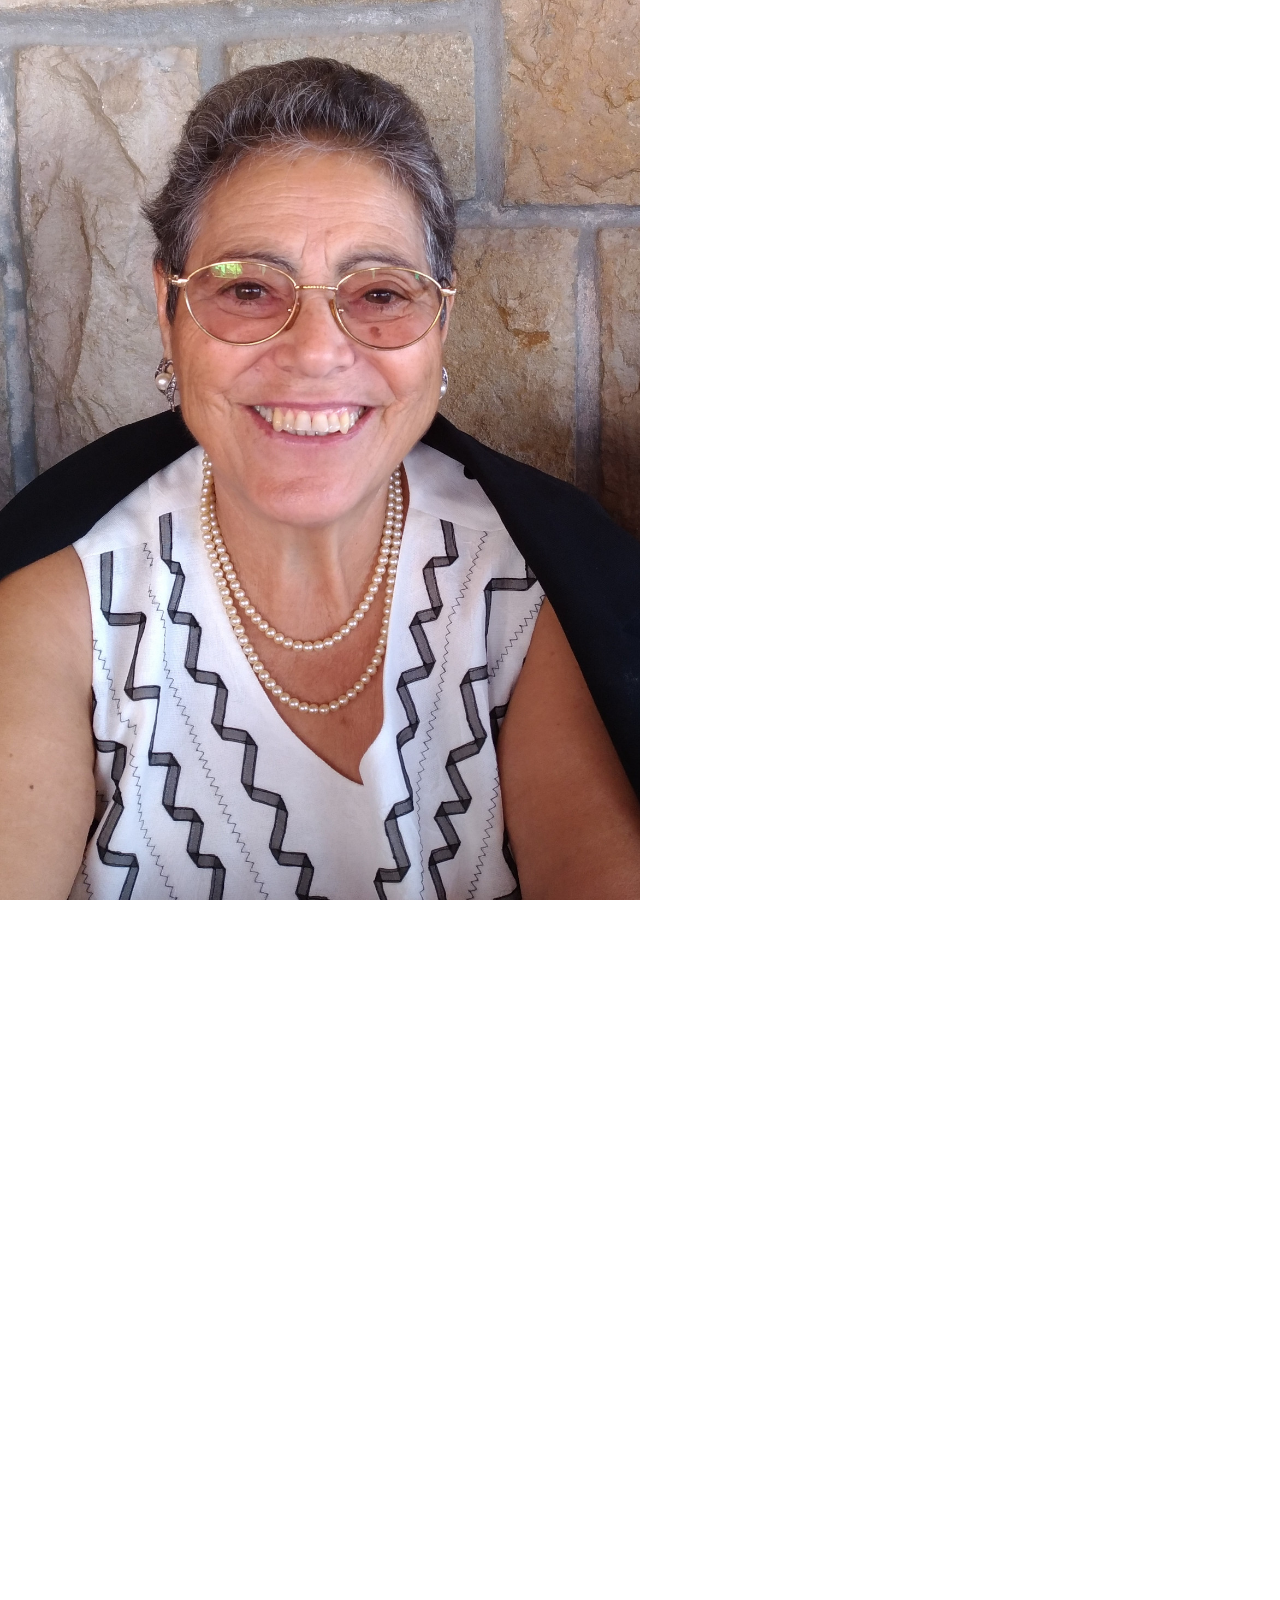
==== artistprofile/index.html @ 8000c282 "added artist profile" ====
<!doctype html>

<html lang="en">
   
   
    <head>
       
       
        <!-- META -->
        <meta charset="utf-8">
        <meta name="robots" content="noodp">
        <meta name="viewport" content="width=device-width, initial-scale=1, maximum-scale=1, user-scalable=no">
       
        <!-- PAGE TITLE -->
        <title>Lucinda  - Identity</title>
       
        <!-- FAVICON -->
        <link rel="shortcut icon" href="assets/img/favicon.png">
       
        <!-- FONTS -->
        <link href="https://fonts.googleapis.com/css?family=Abril+Fatface%7CArapey&amp;subset=latin-ext" rel="stylesheet">
       
        <!-- STYLESHEETS -->
        <link rel="stylesheet" type="text/css" href="assets/css/plugins.css">
        <link rel="stylesheet" type="text/css" href="assets/css/main.css">
        
        
    </head>

   
    <body>
    
       
        <!-- PRELOADER -->
        <div class="preloader">
           
            <div class="spinner"></div>
            
        </div>
        <!-- /PRELOADER -->
    
        
        <!-- IMAGE CONTAINER -->
        <div class="image-container">
           
            <div class="background-img"></div>

        </div>
        <!-- /IMAGE CONTAINER -->


        <!-- CONTENT AREA -->
        <div class="content-area">


            <!-- CONTENT AREA INNER --> 
            <div class="content-area-inner">


                <!-- INTRO -->
                <section id="intro">


                    <!-- CONTAINER MID -->
                    <div class="container-mid">

                       
                        <!-- ANIMATION CONTAINER -->
                        <div class="animation-container animation-fade-down" data-animation-delay="0">
                        
                            <h1>I’m Lucinda Branco,</h1>
                        
                        </div>
                        <!-- /ANIMATION CONTAINER -->
                        
                        
                        <!-- ANIMATION CONTAINER -->
                        <div class="animation-container animation-fade-left" data-animation-delay="300">
                           
                            <p class="subline">Lorem ipsum dolor sit amet, consectetur adipiscing elit. Nunc condimentum lacinia molestie. Phasellus vehicula ornare odio, blandit commodo nisl dapibus vel. Sed vel fermentum elit.</p>
                            
                        </div>
                        <!-- /ANIMATION CONTAINER -->
                        
                        
                        <!-- ANIMATION CONTAINER -->
                        <div class="animation-container animation-fade-up" data-animation-delay="600">
                           
                            <a href="#about" class="smooth-scroll">Learn More<i class="fa fa-angle-down" aria-hidden="true"></i></a>
                            
                        </div>
                        <!-- /ANIMATION CONTAINER -->


                    </div>
                    <!-- /CONTAINER MID -->


                </section>
                <!-- /INTRO -->


                <!-- ABOUT -->
                <section id="about">


                    <h3 class="headline scroll-animated-from-right">Why I can help you.</h3>
                    
                    <p class="scroll-animated-from-right">Lorem ipsum dolor sit amet, consectetur adipiscing elit. Etiam semper faucibus eros, quis imperdiet sapien. Nam sodales nec risus nec interdum. Proin lobortis, ex condimentum ultricies eleifend, nisl nunc sollicitudin odio, eget egestas est turpis et metus. In non ligula quis mauris rutrum porta.</p>

                    <p class="scroll-animated-from-right">Duis consectetur massa sit amet nibh rhoncus, at pharetra ligula aliquet. Ut ac velit vestibulum, eleifend diam ut, malesuada nisi. Sed vel felis vitae diam luctus commodo. Nunc ipsum est, vulputate id orci ac, luctus consectetur sapien.</p>


                </section>
                <!-- /ABOUT -->
                
                
            
                
                
                <!-- WORK -->
                <section id="work">


                    
                    
                    
                    <!-- SHOWCASE -->
                    <div class="showcase">
                       
                       
                        <!-- ITEM -->
                        
                          
                          

                    
                    
         
                   
                 
                
                
                <!-- FOOTER -->
                <section id="footer">
                
                   
                    <!-- SOCIAL ICONS -->
                    <ul class="social-icons scroll-animated-from-right">
                       
                       
                     
						
				
                   		<li><a href="https://lucinda.branconet.com/" class=""><span class="label">Home</span></a></li>
							<li><a href="mailto:lucindabranco2016@gmail.com" class=""><span class="label">Email</span></a></li>							
							<li><a href="https://social.branconet.com/" class=""><span class="label">Dev</span></a></li>
                        
                        
                    </ul>
                    <!-- /SOCIAL ICONS -->
                    

                    <p class="scroll-animated-from-right">© lucinda.branconet.com | @branconet.com


                </section>
                <!-- /FOOTER -->


            </div>
            <!-- /CONTENT AREA INNER -->


        </div>
        <!-- /CONTENT AREA -->
        
        
        <!-- JAVASCRIPTS -->
        <script type="text/javascript" src="assets/js/plugins.js"></script>
        <script type="text/javascript" src="assets/js/main.js"></script>
   
   
    </body> 
    
    
</html>
---- artistprofile/assets/css/main.css ----
/******************************************************************


	------------------------
	-- TABLE OF CONTENTS --
	------------------------
	
	--  01. Basic
	--  02. Preloader
    --  03. Image Container
    --  04. Content Area
    --  05. Content Area --> Intro
    --  06. Content Area --> About
    --  07. Content Area --> Service
    --  08. Content Area --> Work
    --  09. Content Area --> Contact
    --  10. Content Area --> Footer
 
 
 ******************************************************************/




/** 1. Basic
*******************************************************************/

html
{
    font-size: 10px;
}

body
{
    font-family: 'Arapey', serif;
    font-weight: 300;
    font-style: normal;

    color: #000;
    background: #fff;

    -webkit-font-smoothing: antialiased;
}

h1,
h2,
h3,
h4,
h5,
h6
{
    font-family: 'Abril Fatface', cursive;
    font-weight: normal;

    letter-spacing: .05em;

    color: #000;;
}

h1
{
    font-size: 4.4rem;
}

h2
{
    font-size: 3.9rem;
}

h3
{
    font-size: 3.4rem;
}

h4
{
    font-size: 2.9rem;
}

h5
{
    font-size: 2.4rem;
}

h6
{
    font-size: 1.9rem;
}

p
{
    font-size: 1.8rem;
}

a,
a:hover,
a:focus
{
    cursor: pointer;
    -webkit-transition: all 300ms ease;
         -o-transition: all 300ms ease;
            transition: all 300ms ease;
    text-decoration: none;
}

a:hover
{
    color: #111;
}

@media (max-width:600px)
{
    html
    {
        font-size: 8px;
    }
}

@media (max-width:500px)
{
    html
    {
        font-size: 7px;
    }
}



/** 2. Preloader
*******************************************************************/

.preloader
{
    position: fixed;
    z-index: 100000;
    bottom: 0;
    left: 0;

    overflow: hidden;

    width: 100%;
    height: 100%;

    background: #fff;
}

.preloader.hide-preloader
{
    height: 0;
    
    -webkit-transition: .7s ease .3s;
         -o-transition: .7s ease .3s;
            transition: .7s ease .3s;
}

.preloader .spinner
{
    position: absolute;
    top: 50%;
    left: 50%;

    display: block;

    width: 50px;
    height: 50px;
    margin-top: -25px;
    margin-left: -25px;

    -webkit-animation: spinner-pulse .6s infinite ease-in-out;
            animation: spinner-pulse .6s infinite ease-in-out;
    text-align: center;

    opacity: 1;
    border-radius: 100%;
    background-color: #111;
}

.preloader.hide-preloader .spinner
{
    opacity: 0;
    
    -webkit-transition: .3s ease;
         -o-transition: .3s ease;
            transition: .3s ease;
}

@-webkit-keyframes spinner-pulse
{
    0%
    {
        -webkit-transform: scale(0);
    }
    100%
    {
        -webkit-transform: scale(1.0);

        opacity: 0;
    }
}

@keyframes spinner-pulse
{
    0%
    {
        -webkit-transform: scale(0);
                transform: scale(0);
    }
    100%
    {
        -webkit-transform: scale(1.0);
                transform: scale(1.0);

        opacity: 0;
    }
}



/** 3. Image Container
*******************************************************************/

.image-container
{
    position: fixed;
    z-index: 10;
    top: 0;
    left: 0;

    width: 50%;
    height: 100%;
}

.image-container .background-img
{
    position: absolute;
    z-index: 1;
    top: 0;
    left: 0;

    width: 100%;
    height: 100%;

    -webkit-transition: opacity 1s ease;
         -o-transition: opacity 1s ease;
            transition: opacity 1s ease;

    background: url(../img/background.jpg);
    background-repeat: no-repeat;
    background-size: cover;
}

@media (max-width:1200px)
{
    .image-container
    {
        position: relative;
        z-index: 10;
        top: 0;
        left: 0;

        width: 100%;
        height: 100vh;
    }
}



/** 4. Content Area
*******************************************************************/

.content-area
{
    position: relative;
    left: 0;

    width: 100%;
}

.content-area .content-area-inner
{
    position: relative;
    left: 50%;
    
    width: 50%;
    padding: 0 20px;
    overflow-x: hidden;
}

.content-area .content-area-inner section
{
    max-width: 520px;
    margin: 0 auto 18vh auto;
}

.content-area .content-area-inner section:last-child
{
    margin-bottom: 10vh;
}

.content-area .content-area-inner section h3.headline
{
    margin-bottom: 1.2em;
}

@media (max-width:1200px)
{
    .content-area .content-area-inner
    {
        left: 0;

        width: 100%;
        padding: 0 20px;
    }
}



/** 5. Content Area --> Intro
*******************************************************************/


#intro
{
    position: relative;

    height: 100vh;
    margin-bottom: 0;
}

#intro .container-mid
{
    position: absolute;
    top: 50%;

    width: 100%;

    -webkit-transform: translateY(-50%);
        -ms-transform: translateY(-50%);
            transform: translateY(-50%);
}

#intro .container-mid p.subline
{
    font-size: 2.2rem;
    line-height: 1.6em;

    margin-top: 2em;
    margin-bottom: 2.2em;
}

#intro .container-mid a
{
    font-size: 2.4rem;
    line-height: 2.92em;

    position: relative;

    display: inline-block;
    overflow: hidden;

    padding: 0 2.6em;

    -webkit-transition: .2s ease;
         -o-transition: .2s ease;
            transition: .2s ease;

    color: #fff;
    border-radius: 100px;
    background: none;
}

#intro .container-mid a:before
{
    position: absolute;
    z-index: -1;
    top: 0;
    left: 0;

    width: 100%;
    height: 100%;

    content: '';

    border-radius: 100px;
    background: #111;
}

#intro .container-mid a:after
{
    position: absolute;
    z-index: -1;
    top: 0;
    left: 0;

    width: 0;
    height: 100%;

    content: '';
    -webkit-transition: .2s ease;
         -o-transition: .2s ease;
            transition: .2s ease;

    background: #008aff;
}

#intro .container-mid a:hover:after
{
    width: 100%;
}

#intro .container-mid a i
{
    font-size: .85em;

    margin-left: .7em;
}

#intro .animation-container
{
    -webkit-transition: .5s ease;
         -o-transition: .5s ease;
            transition: .5s ease;
}

#intro .animation-container.animation-fade
{
    opacity: 0;
}

#intro .animation-container.animation-fade.run-animation
{
    opacity: 1;
}

#intro .animation-container.animation-fade-up
{
    -webkit-transform: translateY(10vh);
        -ms-transform: translateY(10vh);
            transform: translateY(10vh);

    opacity: 0;
}

#intro .animation-container.animation-fade-up.run-animation
{
    -webkit-transform: translateY(0);
        -ms-transform: translateY(0);
            transform: translateY(0);

    opacity: 1;
}

#intro .animation-container.animation-fade-down
{
    -webkit-transform: translateY(-10vh);
        -ms-transform: translateY(-10vh);
            transform: translateY(-10vh);

    opacity: 0;
}

#intro .animation-container.animation-fade-down.run-animation
{
    -webkit-transform: translateY(0);
        -ms-transform: translateY(0);
            transform: translateY(0);

    opacity: 1;
}

#intro .animation-container.animation-fade-left
{
    -webkit-transform: translateX(10vh);
        -ms-transform: translateX(10vh);
            transform: translateX(10vh);

    opacity: 0;
}

#intro .animation-container.animation-fade-left.run-animation
{
    -webkit-transform: translateX(0);
        -ms-transform: translateX(0);
            transform: translateX(0);

    opacity: 1;
}

#intro .animation-container.animation-fade-right
{
    -webkit-transform: translateX(-10vh);
        -ms-transform: translateX(-10vh);
            transform: translateX(-10vh);

    opacity: 0;
}

#intro .animation-container.animation-fade-right.run-animation
{
    -webkit-transform: translateX(0);
        -ms-transform: translateX(0);
            transform: translateX(0);

    opacity: 1;
}

@media (max-width:1200px)
{
    #intro
    {
        height: auto;
    }

    #intro .container-mid
    {
        position: relative;
        top: 0;

        margin: 15vh 0;

        -webkit-transform: translate(0);
            -ms-transform: translate(0);
                transform: translate(0);
    }
}



/** 6. Content Area --> About
*******************************************************************/

#about p
{
    line-height: 1.5em;

    margin-bottom: 2em;
}

#about p:last-child
{
    margin-bottom: 0;
}



/** 7. Content Area --> Service
*******************************************************************/

#service .services-list
{
    margin-bottom: 0;
    padding: 0;

    list-style: none;
}

#service .services-list li
{
    font-size: 2.4rem;
    line-height: 3.4em;
}

#service .services-list li i
{
    font-size: 2rem;
    line-height: 3em;

    width: 3em;
    height: 3em;
    margin-right: 1.5em;

    text-align: center;

    color: #fff;
    border-radius: 100px;
    background: #111;
}



/** 8. Content Area --> Work
*******************************************************************/

#work .showcase .item
{
    position: relative;

    overflow: hidden;

    width: 100%;
    height: 24rem;
    margin: 0;
    margin-bottom: 6vh;

    cursor: pointer;

    border-radius: 3rem;
    background: #111;
}

#work .showcase .item:last-child
{
    margin-bottom: 0;
}

#work .showcase .item .info
{
    position: absolute;
    z-index: 100;
    top: 0;
    left: 0;

    width: 0;
    height: 100%;

    -webkit-transition: .25s ease;
         -o-transition: .25s ease;
            transition: .25s ease;

    color: #fff;
    background: #008aff;
}

#work .showcase .item:hover .info
{
    width: 100%;
}

#work .showcase .item .info .container-mid
{
    position: absolute;
    top: 50%;
    left: 0;

    width: 100%;
    padding: 0 6rem;

    -webkit-transform: translateY(-50%);
        -ms-transform: translateY(-50%);
            transform: translateY(-50%);
}

#work .showcase .item .info .container-mid h5
{
    -webkit-transform: translateX(4vh);
        -ms-transform: translateX(4vh);
            transform: translateX(4vh);

    opacity: 0;
    color: #fff;
}

#work .showcase .item:hover .info .container-mid h5
{
    -webkit-transition: .2s ease .2s;
         -o-transition: .2s ease .2s;
            transition: .2s ease .2s;
    -webkit-transform: translateX(0);
        -ms-transform: translateX(0);
            transform: translateX(0);

    opacity: 1;
}

#work .showcase .item .info .container-mid p
{
    position: relative;

    padding-left: 2.7rem;

    -webkit-transform: translateX(4vh);
        -ms-transform: translateX(4vh);
            transform: translateX(4vh);
    letter-spacing: .025em;

    opacity: 0;
}

#work .showcase .item:hover .info .container-mid p
{
    -webkit-transition: .2s ease .3s;
         -o-transition: .2s ease .3s;
            transition: .2s ease .3s;
    -webkit-transform: translateX(0);
        -ms-transform: translateX(0);
            transform: translateX(0);

    opacity: 1;
}

#work .showcase .item .info .container-mid p:before
{
    position: absolute;
    top: 50%;
    left: 0;

    width: 1.1em;
    height: 1px;

    content: '';
    -webkit-transform: translateY(-50%);
        -ms-transform: translateY(-50%);
            transform: translateY(-50%);

    background: #fff;
}

#work .showcase .item .background-image
{
    position: absolute;
    top: 0;
    left: 0;

    width: 100%;
    height: 100%;

    background-repeat: no-repeat;
    background-position: center;
    background-size: cover;
}

.featherlight .featherlight-content
{
    max-height: 95%;
    padding: 0;

    border-bottom: 0;
}

.featherlight .featherlight-content  .featherlight-close-icon
{
    font-size: 2.4rem;
    line-height: 1em;

    top: .5em;
    right: .5em;

    width: 1em;

    outline: none !important;
}

.featherlight .featherlight-content .work-lightbox
{
    max-width: 1000px;
    padding: 6vh;

    text-align: center;
}

.featherlight .featherlight-content .work-lightbox img
{
    margin: 0 auto 4vh auto;
}

.featherlight .featherlight-content .work-lightbox p.subline
{
    margin-bottom: 1em;

    letter-spacing: .025em;
}

.featherlight .featherlight-content .work-lightbox p
{
    max-width: 520px;
    margin: 0 auto;
}



/** 9. Content Area --> Contact
*******************************************************************/

#contact .contact-list
{
    margin-bottom: 3.4em;
    padding: 0;

    list-style: none;
}

#contact .contact-list li
{
    font-size: 2.4rem;
    line-height: 2.4em;
}

#contact .contact-list li i
{
    line-height: 1.2em;

    width: 1.2em;
    height: 1.2em;
    margin-right: 1em;

    text-align: center;

    border-radius: 100px;
}

#contact #contact-form
{
    position: relative;
}

#contact #contact-form .fhp-input
{
    display: none;

    pointer-events: none;

    opacity: 0;
}

#contact #contact-form input,
#contact #contact-form textarea,
#contact #contact-form button
{
    font-size: 2rem;

    margin-bottom: 3.4vh;

    -webkit-transition: .4s ease;
         -o-transition: .4s ease;
            transition: .4s ease;

    color: #fff;
    border: none !important;
    border-radius: 34px;
    outline: none !important;
    background: #111;
    -webkit-box-shadow: none !important;
            box-shadow: none !important;
}

#contact #contact-form.success input,
#contact #contact-form.success textarea,
#contact #contact-form.success button
{
    line-height: 0;

    height: 0;
    margin: 0;
    padding: 0;

    opacity: 0;
}

#contact #contact-form input::-webkit-input-placeholder,
#contact #contact-form textarea::-webkit-input-placeholder
{
    color: #fff;
}

#contact #contact-form input:-ms-input-placeholder,
#contact #contact-form textarea:-ms-input-placeholder
{
    color: #fff;
}

#contact #contact-form input::placeholder,
#contact #contact-form textarea::placeholder
{
    color: #fff;
}

#contact #contact-form input.error,
#contact #contact-form textarea.error
{
    background: red;
}

#contact #contact-form input
{
    line-height: 3.2em;

    height: 3.2em;
    padding-right: 1.6em;
    padding-left: 1.6em;
}

#contact #contact-form textarea
{
    line-height: 1.7em;

    height: 8em;
    padding-top: .7em;
    padding-right: 1.6em;
    padding-left: 1.6em;
}

#contact #contact-form button
{
    line-height: 3.2em;

    position: relative;

    display: inline-block;
    overflow: hidden;

    width: auto;
    height: 3.2em;
    margin-bottom: 0;
    padding: 0 3.6em;

    background: none !important;
}

#contact #contact-form button:before
{
    position: absolute;
    z-index: -1;
    top: 0;
    left: 0;

    width: 100%;
    height: 100%;

    content: '';

    border-radius: 100px;
    background: #111;
}

#contact #contact-form button:after
{
    position: absolute;
    z-index: -1;
    top: 0;
    left: 0;

    width: 0;
    height: 100%;

    content: '';
    -webkit-transition: .2s ease;
         -o-transition: .2s ease;
            transition: .2s ease;

    background: #008aff;
}

#contact #contact-form button:hover:after
{
    width: 100%;
}

#contact #contact-form .success-message
{
    font-size: 2rem;
    line-height: 0;

    position: relative;
    bottom: 0;
    left: 0;

    height: 0;
    margin-top: -1.6em;
    padding: 0 2em;

    -webkit-transition: .2s ease;
         -o-transition: .2s ease;
            transition: .2s ease;
    pointer-events: none;

    opacity: 0;
    color: #fff;
    border-radius: 3em;
    background: limegreen;
}

#contact #contact-form.success .success-message
{
    line-height: 6em;

    height: 6em;

    pointer-events: all;

    opacity: 1;
}



/** 10. Content Area --> Footer
*******************************************************************/

#footer .social-icons
{
    padding: 0;

    list-style: none;
}

#footer .social-icons li
{
    font-size: 2rem;
    line-height: 3em;

    position: relative;

    display: inline-block;
    overflow: hidden;

    width: 3em;
    height: 3em;
    margin: 0;
    margin-right: 1em;

    text-align: center;

    color: #fff;
    border-radius: 100%;
    background: none;
}

#footer .social-icons li:before
{
    position: absolute;
    z-index: -1;
    top: 0;
    left: 0;

    width: 100%;
    height: 100%;

    content: '';

    border-radius: 100px;
    background: #111;
}

#footer .social-icons li:after
{
    position: absolute;
    z-index: -1;
    top: 0;
    left: 0;

    width: 0;
    height: 100%;

    content: '';
    -webkit-transition: .2s ease;
         -o-transition: .2s ease;
            transition: .2s ease;

    background: #008aff;
}

#footer .social-icons li:hover:after
{
    width: 100%;
}

#footer .social-icons li a
{
    font-size: inherit;

    display: block;

    color: #fff;
    border: none;
}

#footer p
{
    margin-top: 1.6em;
}

#footer p a
{
    color: #000;
    border-bottom: 1px solid #111;
}
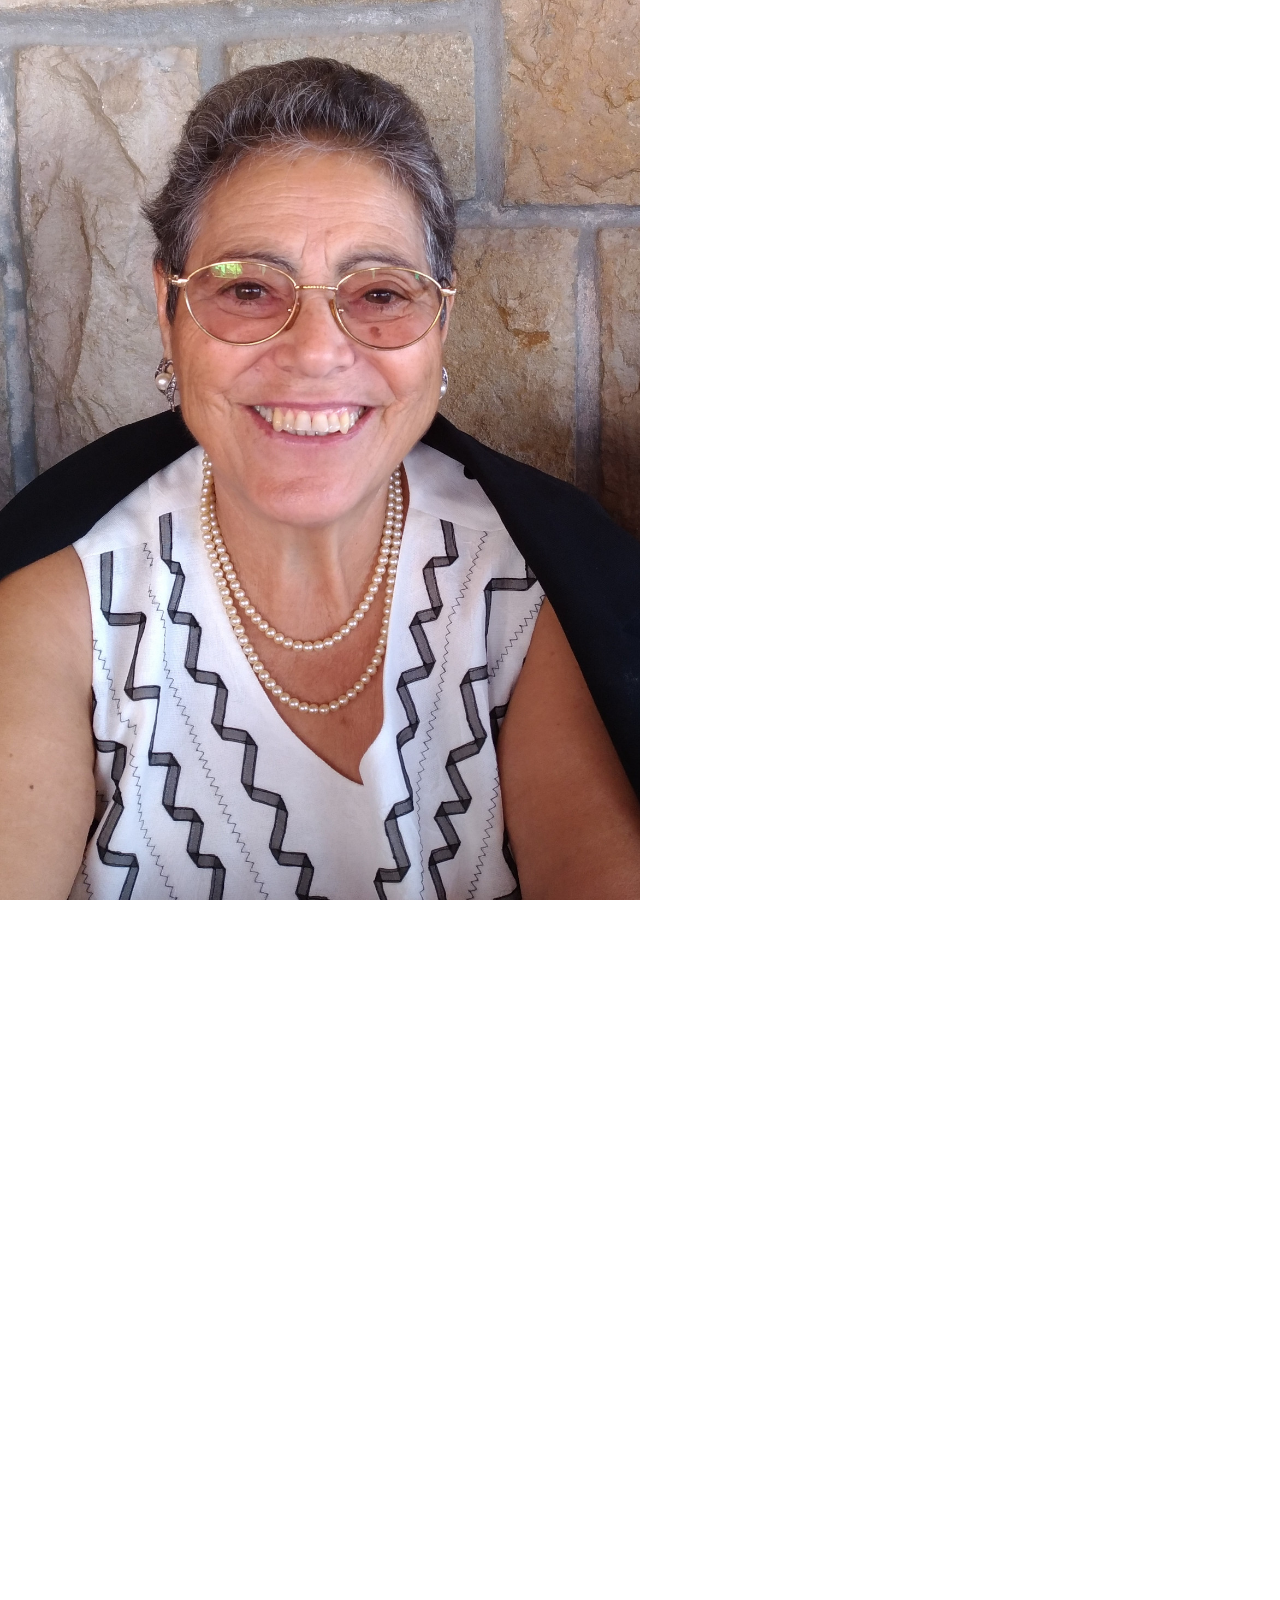
==== commit 9fe22b4e: "" ====
--- a/artistprofile/index.html
+++ b/artistprofile/index.html
@@ -77,8 +77,10 @@
                         <!-- ANIMATION CONTAINER -->
                         <div class="animation-container animation-fade-left" data-animation-delay="300">
                            
-                            <p class="subline">Lorem ipsum dolor sit amet, consectetur adipiscing elit. Nunc condimentum lacinia molestie. Phasellus vehicula ornare odio, blandit commodo nisl dapibus vel. Sed vel fermentum elit.</p>
-                            
+                            <p class="subline">My ancestors are from a cluster of towns in the interior of central Portugal (between Coimbra and Castelo Branco), but I am actually a native of Lisbon ("alfacinha"). I only discovered my artistic gift late in life. Before that I lived and worked in Portugal, in Germany and in Canada. Soon after our move to Canada my husband and I started a business and worked arduously to grow our single supermarket location until "retiring" to sunny Portugal. This change finally gave me the time and opportunity to do something different ...and it was soon after my return to Portugal that I dove into exploring this new-found attraction for the arts.</p>
+                            <p class="subline"> As was the case with many girls of my generation I was indoctrinated early on to the traditional crafts of quilting and creating delicate lace projects, but in my adult years I preferred to spend the rare free moments I had reading classical novels and romances. Still, this was a far cry from the art of painting!</p>
+                            <p class="subline"> To the chagrin of my family (because they loved and love to see the works I created), my passion for paitning waned with the onset of my husband's illness and lasted for 21 continuous years. But, interestingly, the "artist" in me didn't completely disappear ...I have returned to my craft roots, albeit different crafts from those I learned as a girl. My latest pastime is creating jewellery and my family tells me the artist still lives within me, in that (they say) I have an eye for colors, patterns and designs!</p>
+
                         </div>
                         <!-- /ANIMATION CONTAINER -->
                         
@@ -104,11 +106,11 @@
                 <section id="about">
 
 
-                    <h3 class="headline scroll-animated-from-right">Why I can help you.</h3>
+                    <h3 class="headline scroll-animated-from-right">About my painting...</h3>
                     
-                    <p class="scroll-animated-from-right">Lorem ipsum dolor sit amet, consectetur adipiscing elit. Etiam semper faucibus eros, quis imperdiet sapien. Nam sodales nec risus nec interdum. Proin lobortis, ex condimentum ultricies eleifend, nisl nunc sollicitudin odio, eget egestas est turpis et metus. In non ligula quis mauris rutrum porta.</p>
+                    <p class="scroll-animated-from-right">When the desire to learn to paint suddenly arose I understood that I needed to learn from a professional. I sought out a teacher in the cultural hub that is Cascais (a stretch of ocean coast outside of Lisbon) and, along with other aspiring painters, was tutored and coached in oils, watercolours and even in decorating tiles. The learning curve through the tutoring started to plateau after a year and a half and I naturally transitioned to the self-taught and experimentation process.</p>
 
-                    <p class="scroll-animated-from-right">Duis consectetur massa sit amet nibh rhoncus, at pharetra ligula aliquet. Ut ac velit vestibulum, eleifend diam ut, malesuada nisi. Sed vel felis vitae diam luctus commodo. Nunc ipsum est, vulputate id orci ac, luctus consectetur sapien.</p>
+                    <p class="scroll-animated-from-right">I quickly understood that my ability was to create with colour and detail (Naïf style of painting) and that drawing was not my gift. I, consequently, always began with a line tracing based on a photograph or clipping and adapted and created my sceneries from that starting point.</p>
 
 
                 </section>
@@ -152,9 +154,9 @@
                      
 						
 				
-                   		<li><a href="https://lucinda.branconet.com/" class=""><span class="label">Home</span></a></li>
+                   		<li><a href="http://lucinda.branconet.com/" class=""><span class="label">Home</span></a></li>
 							<li><a href="mailto:lucindabranco2016@gmail.com" class=""><span class="label">Email</span></a></li>							
-							<li><a href="https://social.branconet.com/" class=""><span class="label">Dev</span></a></li>
+							<li><a href="http://branconet.com/" class=""><span class="label">Dev</span></a></li>
                         
                         
                     </ul>
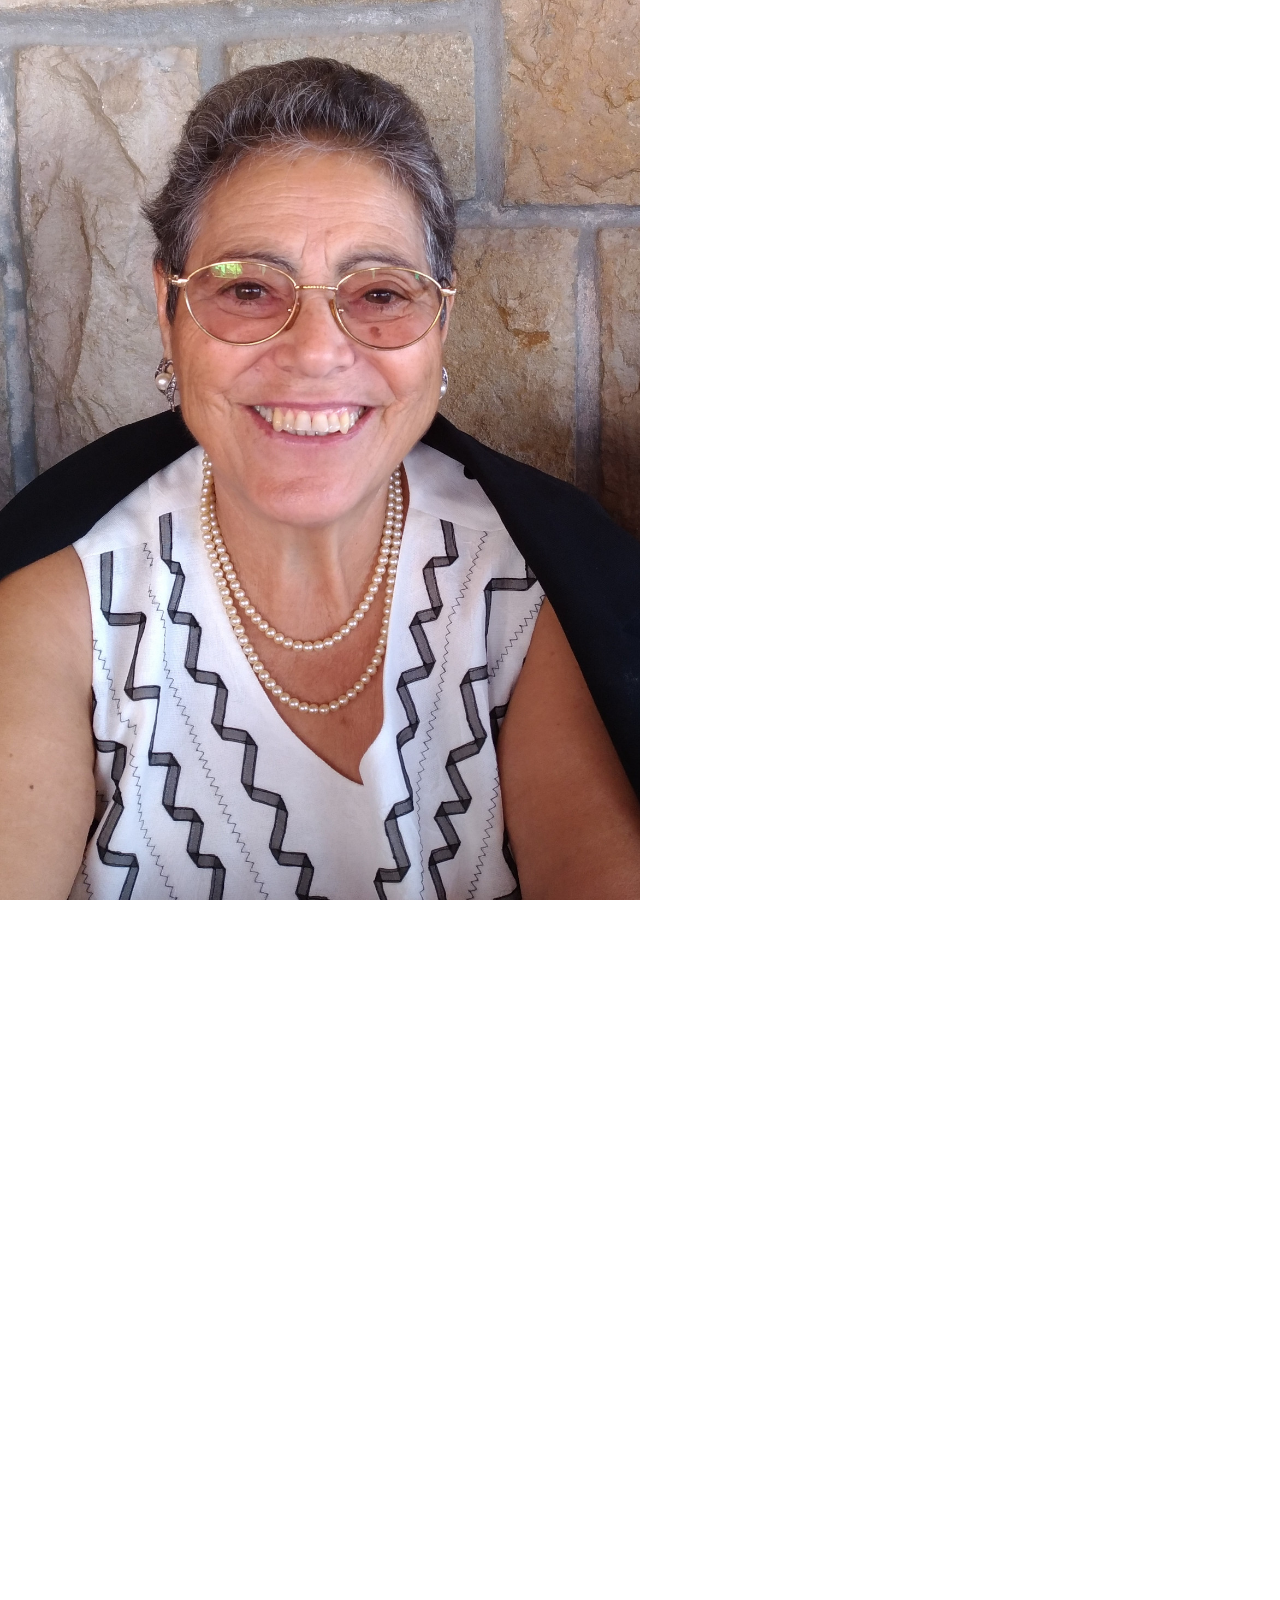
==== commit 3c101584: "complete first draft of artist profile.html" ====
--- a/artistprofile/index.html
+++ b/artistprofile/index.html
@@ -108,9 +108,13 @@
 
                     <h3 class="headline scroll-animated-from-right">About my painting...</h3>
                     
-                    <p class="scroll-animated-from-right">When the desire to learn to paint suddenly arose I understood that I needed to learn from a professional. I sought out a teacher in the cultural hub that is Cascais (a stretch of ocean coast outside of Lisbon) and, along with other aspiring painters, was tutored and coached in oils, watercolours and even in decorating tiles. The learning curve through the tutoring started to plateau after a year and a half and I naturally transitioned to the self-taught and experimentation process.</p>
+                    <p class="scroll-animated-from-right">When the desire to learn to paint suddenly arose I understood that I needed to learn from a professional. I sought out a teacher in the cultural hub that is Cascais (a stretch of ocean coast outside of Lisbon) and, along with other aspiring painters, was tutored and coached in oils, watercolours and even in decorating tiles, ceramic, glass and textiles. The learning curve through the tutoring started to plateau after a year and a half and I naturally transitioned to the self-taught and experimentation process.</p>
 
                     <p class="scroll-animated-from-right">I quickly understood that my ability was to create with colour and detail (Naïf style of painting) and that drawing was not my gift. I, consequently, always began with a line tracing based on a photograph or clipping and adapted and created my sceneries from that starting point.</p>
+
+                    <p class="scroll-animated-from-right">I have been blessed with the opportunity to create many pieces, and although painting traditional Portuguese ceramic tiles is very challenging, my most intricate works are some of my oils on canvas. I wish I could show you each of them - and I will add to my gallery as I am able to phtograph more of my pieces - but many I will never be able to share here because I have sold some of them during my various expositions in Portugal and I have happily gifted others to family and friends.</p>
+
+                    <p class="scroll-animated-from-right">I believe that art is of value only when it is shared and has the opporunity of evoking a happy emotion in the viewer. For this reason I am grateful to be able to share what I can of my piecees with you - thank you!</p>
 
 
                 </section>
